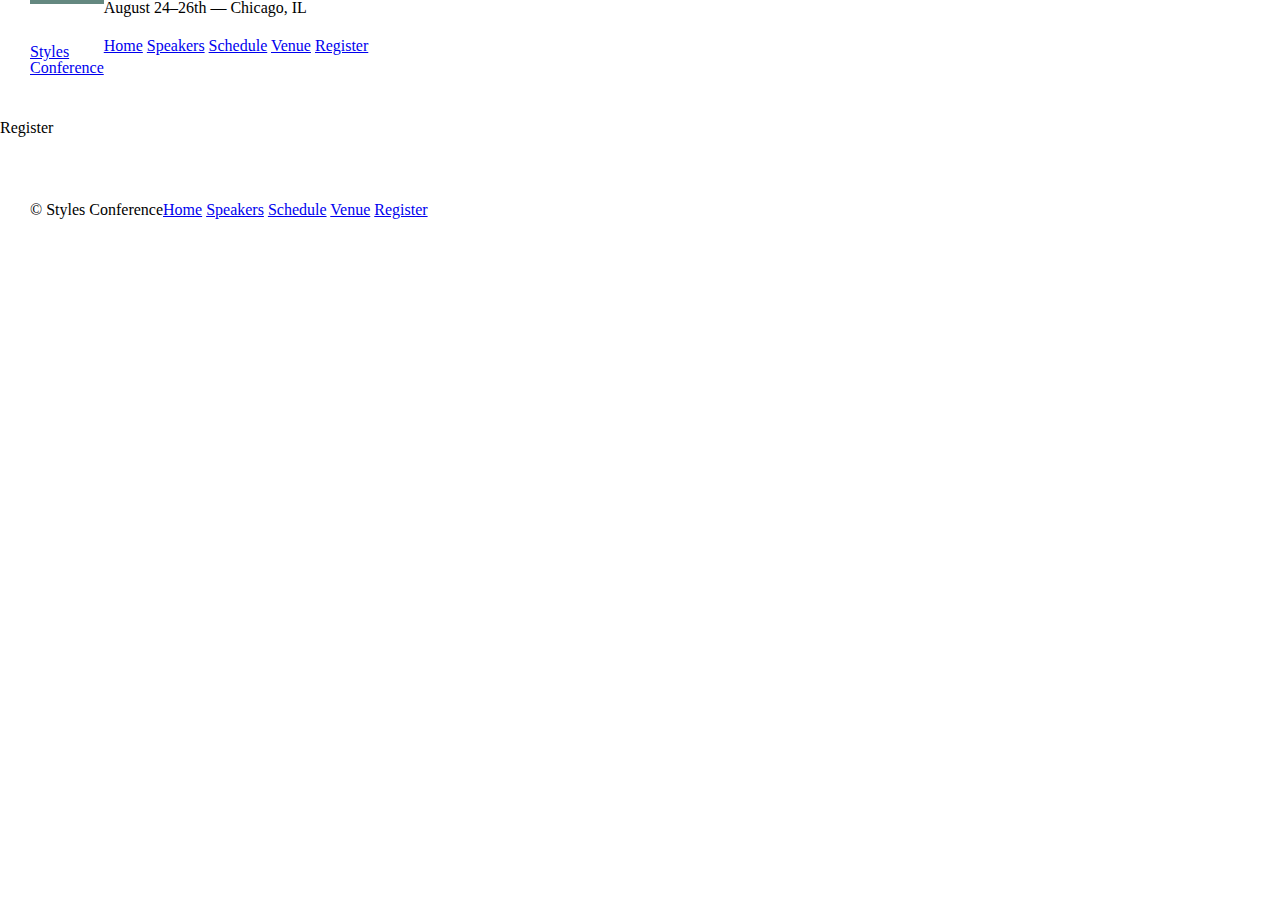
==== styles-conference/register.html @ e38dfde1 "Chapter 5: Floats" ====
<!DOCTYPE html>
<html lang = "en">

  <head>
    <meta charset = "utf-8">
    <link rel = "stylesheet" href = "assets/stylesheets/main.css">
    <title>Styles Conference</title>
  </head>

  <body>

    <!-- Header -->

    <header class = "container group">

      <h1 class = "logo">
        <a href = "index.html">Styles<br>Conference</a>
      </h1>

      <h3>August 24&ndash;26th &mdash; Chicago, IL</h3>

      <nav>
        <a href = "index.html">Home</a>
        <a href = "speakers.html">Speakers</a>
        <a href = "schedule.html">Schedule</a>
        <a href = "venue.html">Venue</a>
        <a href = "register.html">Register</a>
      </nav>

    </header>

    <!-- Main Content -->

    <h1>Register</h1>

    <!-- Footer -->

    <footer class = "primary-footer container group">

      <small>&copy; Styles Conference</small>

      <nav>
        <a href = "index.html">Home</a>
        <a href = "speakers.html">Speakers</a>
        <a href = "schedule.html">Schedule</a>
        <a href = "venue.html">Venue</a>
        <a href = "register.html">Register</a>
      </nav>

    </footer class = "containier">

    </body>
</html>
---- styles-conference/assets/stylesheets/main.css ----
/* http://meyerweb.com/eric/tools/css/reset/
   v2.0 | 20110126
   License: none (public domain)
*/

html, body, div, span, applet, object, iframe,
h1, h2, h3, h4, h5, h6, p, blockquote, pre,
a, abbr, acronym, address, big, cite, code,
del, dfn, em, img, ins, kbd, q, s, samp,
small, strike, strong, sub, sup, tt, var,
b, u, i, center,
dl, dt, dd, ol, ul, li,
fieldset, form, label, legend,
table, caption, tbody, tfoot, thead, tr, th, td,
article, aside, canvas, details, embed,
figure, figcaption, footer, header, hgroup,
menu, nav, output, ruby, section, summary,
time, mark, audio, video {
	margin: 0;
	padding: 0;
	border: 0;
	font-size: 100%;
	font: inherit;
	vertical-align: baseline;
}
/* HTML5 display-role reset for older browsers */
article, aside, details, figcaption, figure,
footer, header, hgroup, menu, nav, section {
	display: block;
}
body {
	line-height: 1;
}
ol, ul {
	list-style: none;
}
blockquote, q {
	quotes: none;
}
blockquote:before, blockquote:after,
q:before, q:after {
	content: '';
	content: none;
}
table {
	border-collapse: collapse;
	border-spacing: 0;
}

/*
 =================
 Grid
 =================
 */

*,
*:before,
*:after {
  -webkit-box-sizing: border-box;
      moz-box-sizing: border-box;
          box-sizing: border-box;
}

.container {
  width: 960px;
  padding-left: 30px;
  padding-right: 30px;
  margin: 0, auto;

}

/*
===================
Clearfix
===================
*/
.group:before,
.group:after {
  content: "";
  display: table;
}

.group:after {
  clear: both;
}

.group{
  clear: both;
  *zoom: 1;
}

/*
==================
Typography
==================
*/
h1, h3, h4, h5, p {
  margin-bottom: 22px;
}

/*
===================
Buttons
===================
*/
.btn {
  display: inline-block;
  border-radius: 5px;
  margin: 0;
}

.btn-alt {
  border: 1px solid #dfe2e5;
  padding: 10px 30px;
}

/*
====================
Home
====================
*/

.hero {
  padding: 22px 80px 66px 80px;
}


/*
=====================
Primary header
=====================
*/
.logo {
  border-top: 4px solid #648880;
  padding: 40px 0 22px 0;
  float: left;
}

/*
=====================
Primary footer
=====================
*/
.primary-footer {
  padding-top: 44px;
  padding-bottom: 44px;
}

.primary-footer small {
  float: left;
}
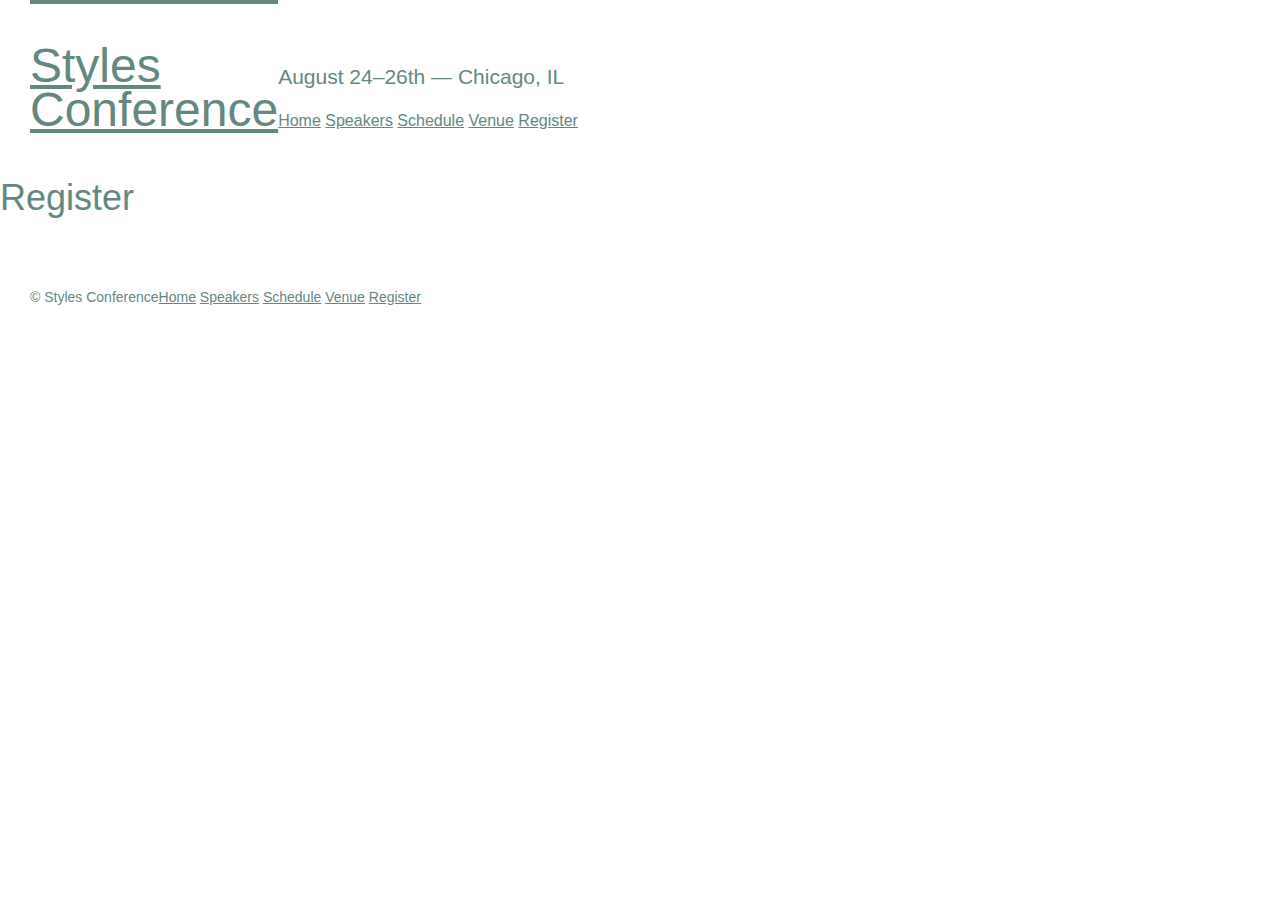
==== commit 2f7a04b0: "Chapter 6: Typography" ====
--- a/styles-conference/register.html
+++ b/styles-conference/register.html
@@ -17,7 +17,7 @@
         <a href = "index.html">Styles<br>Conference</a>
       </h1>
 
-      <h3>August 24&ndash;26th &mdash; Chicago, IL</h3>
+      <h3 class = "tagline">August 24&ndash;26th &mdash; Chicago, IL</h3>
 
       <nav>
         <a href = "index.html">Home</a>
--- a/styles-conference/assets/stylesheets/main.css
+++ b/styles-conference/assets/stylesheets/main.css
@@ -48,6 +48,17 @@
 }
 
 /*
+==================
+Custom Styles
+==================
+*/
+body {
+  color: #888;
+  font: 300 16px/22px "Open Sans", "Helvetica Neue", Helvetica, Arial, sans-serif;
+}
+
+
+/*
  =================
  Grid
  =================
@@ -62,11 +73,35 @@
 }
 
 .container {
-  width: 960px;
   padding-left: 30px;
   padding-right: 30px;
+}
+
+.container,
+.grid {
+  width: 960px;
   margin: 0, auto;
-
+}
+
+.col-1-3 {
+  width: 33%;
+}
+
+.col-2-3 {
+  width: 66%;
+}
+
+.col-1-3,
+.col-2-3 {
+  display: inline-block;
+  vertical-align: top;
+}
+
+.grid,
+.col-1-3,
+.col-2-3 {
+  padding-left: 15px;
+  padding-right: 15px;
 }
 
 /*
@@ -96,7 +131,59 @@
 */
 h1, h3, h4, h5, p {
   margin-bottom: 22px;
-}
+  color: #648880;
+}
+
+h1 {
+  font-size: 36px;
+  line-height: 44px;
+}
+
+h2 {
+  font-size: 24px;
+  line-height: 44px;
+}
+
+h3 {
+  font-size: 21px;
+}
+
+h4 {
+  font-size: 18px;
+}
+
+h5 {
+  color: #a9b2b9;
+  font-size: 14px;
+  font-weight: 400;
+}
+
+strong {
+  font-weight: 400;
+}
+
+cite, em {
+  font-style: italic;
+}
+
+/*
+====================
+Links
+====================
+*/
+
+a:hover {
+  color: #a9b2b9;
+}
+
+a {
+  color: #648880;
+}
+
+.teaser a:hover h3{
+  color: #a9b2b9;
+}
+
 
 /*
 ===================
@@ -122,8 +209,16 @@
 
 .hero {
   padding: 22px 80px 66px 80px;
-}
-
+  line-height: 44px;
+}
+
+.hero h2 {
+  font-size: 36px;
+}
+
+.hero p {
+  font-size: 24px;
+}
 
 /*
 =====================
@@ -134,6 +229,17 @@
   border-top: 4px solid #648880;
   padding: 40px 0 22px 0;
   float: left;
+  font-size: 48px;
+  line-height: 44px;
+}
+
+.tagline {
+  margin: 66px 0 22px 0;
+}
+
+.primary-nav {
+  font-size: 14px;
+  font-weight: 400;
 }
 
 /*
@@ -142,10 +248,13 @@
 =====================
 */
 .primary-footer {
+  color: #648880;
+  font-size: 14px;
   padding-top: 44px;
   padding-bottom: 44px;
 }
 
 .primary-footer small {
   float: left;
-}
+  font-weight: 400;
+}
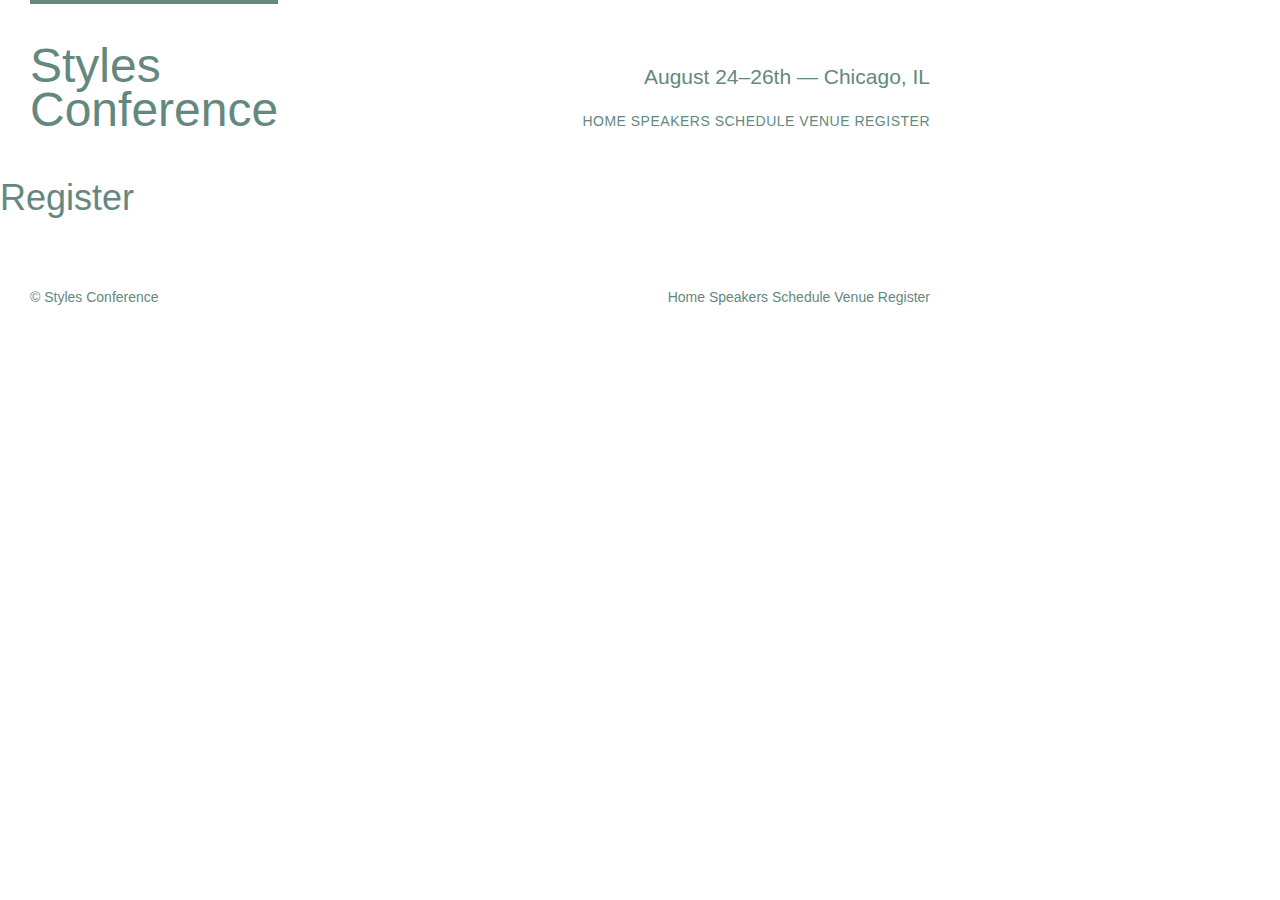
==== commit 406e6858: "Typography: sectond batch of practice" ====
--- a/styles-conference/register.html
+++ b/styles-conference/register.html
@@ -19,7 +19,7 @@
 
       <h3 class = "tagline">August 24&ndash;26th &mdash; Chicago, IL</h3>
 
-      <nav>
+      <nav class = "nav primary-nav">
         <a href = "index.html">Home</a>
         <a href = "speakers.html">Speakers</a>
         <a href = "schedule.html">Schedule</a>
@@ -39,7 +39,7 @@
 
       <small>&copy; Styles Conference</small>
 
-      <nav>
+      <nav class = "nav">
         <a href = "index.html">Home</a>
         <a href = "speakers.html">Speakers</a>
         <a href = "schedule.html">Schedule</a>
--- a/styles-conference/assets/stylesheets/main.css
+++ b/styles-conference/assets/stylesheets/main.css
@@ -156,6 +156,7 @@
   color: #a9b2b9;
   font-size: 14px;
   font-weight: 400;
+  text-transform: uppercase;
 }
 
 strong {
@@ -178,6 +179,11 @@
 
 a {
   color: #648880;
+  text-decoration: none;
+}
+
+p a {
+  border-bottom: 1px solid #dfe2e5;
 }
 
 .teaser a:hover h3{
@@ -210,6 +216,7 @@
 .hero {
   padding: 22px 80px 66px 80px;
   line-height: 44px;
+  text-align: center;
 }
 
 .hero h2 {
@@ -235,11 +242,14 @@
 
 .tagline {
   margin: 66px 0 22px 0;
+  text-align: right;
 }
 
 .primary-nav {
   font-size: 14px;
   font-weight: 400;
+  text-transform: uppercase;
+  letter-spacing: .5px;
 }
 
 /*
@@ -258,3 +268,12 @@
   float: left;
   font-weight: 400;
 }
+
+/*
+=====================
+Navigation
+=====================
+*/
+.nav {
+  text-align: right;
+}
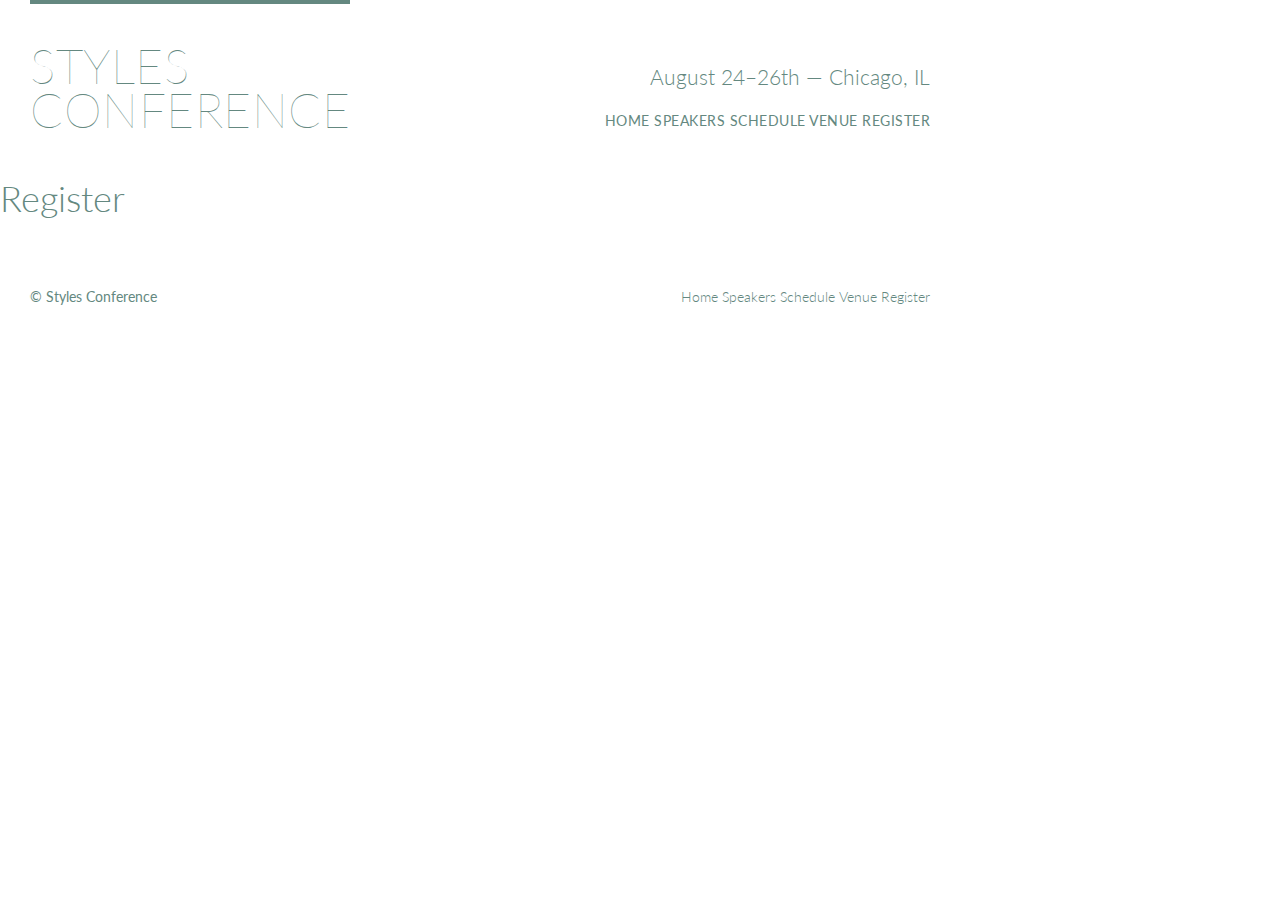
==== commit 63632c8a: "Typography: Last update" ====
--- a/styles-conference/register.html
+++ b/styles-conference/register.html
@@ -4,6 +4,7 @@
   <head>
     <meta charset = "utf-8">
     <link rel = "stylesheet" href = "assets/stylesheets/main.css">
+    <link href="https://fonts.googleapis.com/css?family=Lato:100,300,400" rel="stylesheet">
     <title>Styles Conference</title>
   </head>
 
--- a/styles-conference/assets/stylesheets/main.css
+++ b/styles-conference/assets/stylesheets/main.css
@@ -54,7 +54,7 @@
 */
 body {
   color: #888;
-  font: 300 16px/22px "Open Sans", "Helvetica Neue", Helvetica, Arial, sans-serif;
+  font: 300 16px/22px "Lato", "Open Sans", "Helvetica Neue", Helvetica, Arial, sans-serif;
 }
 
 
@@ -225,6 +225,7 @@
 
 .hero p {
   font-size: 24px;
+  font-weight: 100;
 }
 
 /*
@@ -238,6 +239,9 @@
   float: left;
   font-size: 48px;
   line-height: 44px;
+  text-transform: uppercase;
+  letter-spacing: .5px;
+  font-weight: 100;
 }
 
 .tagline {
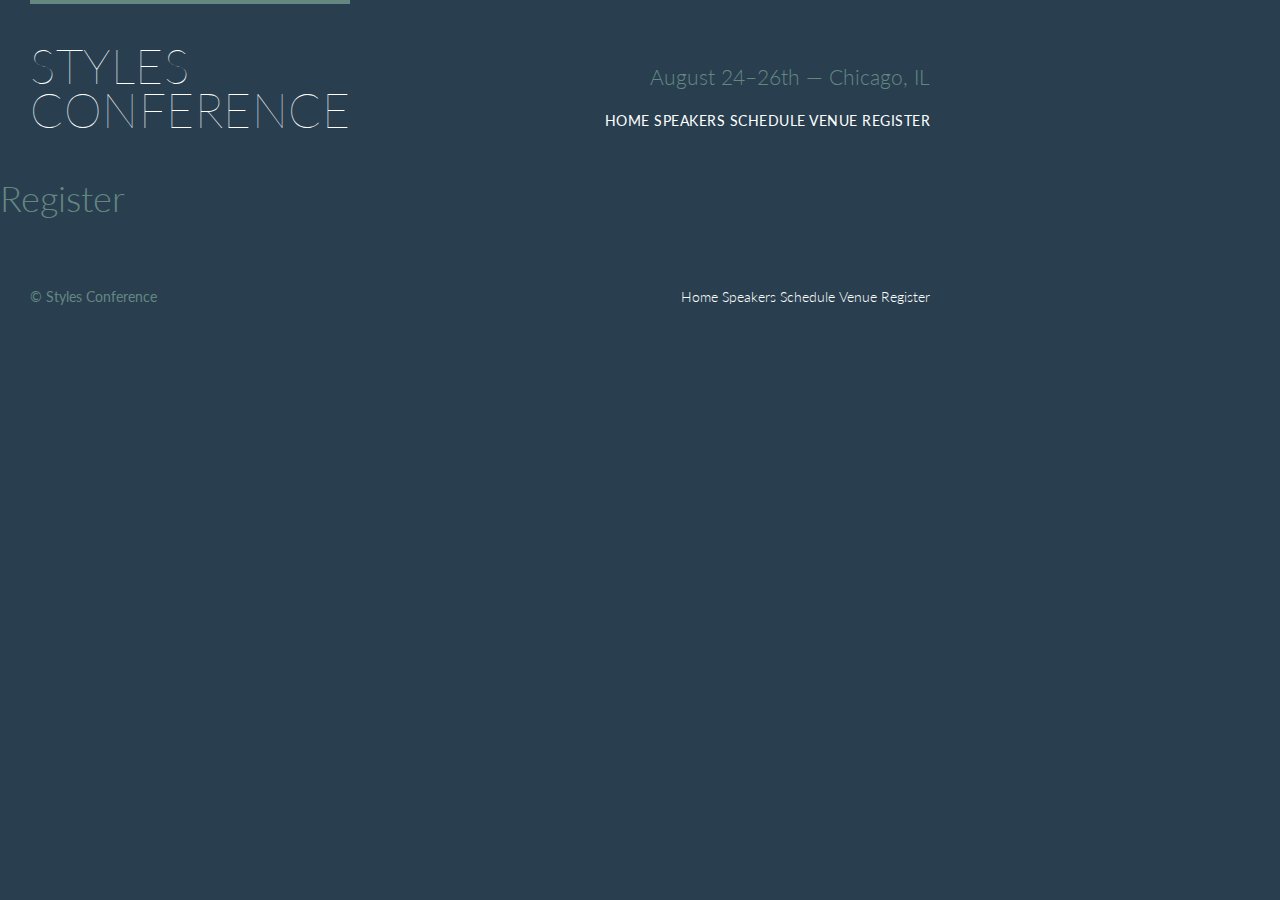
==== commit b038b25b: "Backgrounds: First Practice" ====
--- a/styles-conference/register.html
+++ b/styles-conference/register.html
@@ -12,7 +12,7 @@
 
     <!-- Header -->
 
-    <header class = "container group">
+    <header class = "primary-header container group">
 
       <h1 class = "logo">
         <a href = "index.html">Styles<br>Conference</a>
--- a/styles-conference/assets/stylesheets/main.css
+++ b/styles-conference/assets/stylesheets/main.css
@@ -55,6 +55,7 @@
 body {
   color: #888;
   font: 300 16px/22px "Lato", "Open Sans", "Helvetica Neue", Helvetica, Arial, sans-serif;
+  background: #293f50;
 }
 
 
@@ -125,6 +126,17 @@
 }
 
 /*
+===================
+Rows
+===================
+*/
+.rows {
+  background: #fff;
+  min-width: 960px;
+  padding: 66px 0 44px 0;
+}
+
+/*
 ==================
 Typography
 ==================
@@ -186,10 +198,20 @@
   border-bottom: 1px solid #dfe2e5;
 }
 
-.teaser a:hover h3{
+.teaser a:hover h3 {
   color: #a9b2b9;
 }
 
+.primary-header a,
+.primary-footer a {
+  color: #fff;
+}
+
+.primary-header a:hover,
+.primary-footer a:hover{
+  color: #648880;
+}
+
 
 /*
 ===================
@@ -197,14 +219,24 @@
 ===================
 */
 .btn {
+  color: #fff;
+  cursor: pointer;
+  font-weight: 400;
+  letter-spacing: .5px;
+  text-transform: uppercase;
   display: inline-block;
   border-radius: 5px;
   margin: 0;
 }
 
 .btn-alt {
-  border: 1px solid #dfe2e5;
+  border: 1px solid #fff;
   padding: 10px 30px;
+}
+
+.btn-alt:hover {
+  background: #fff;
+  color: #648880;
 }
 
 /*
@@ -214,9 +246,11 @@
 */
 
 .hero {
+
   padding: 22px 80px 66px 80px;
   line-height: 44px;
   text-align: center;
+  color: #648880;
 }
 
 .hero h2 {
@@ -224,6 +258,7 @@
 }
 
 .hero p {
+  color: #fff;
   font-size: 24px;
   font-weight: 100;
 }
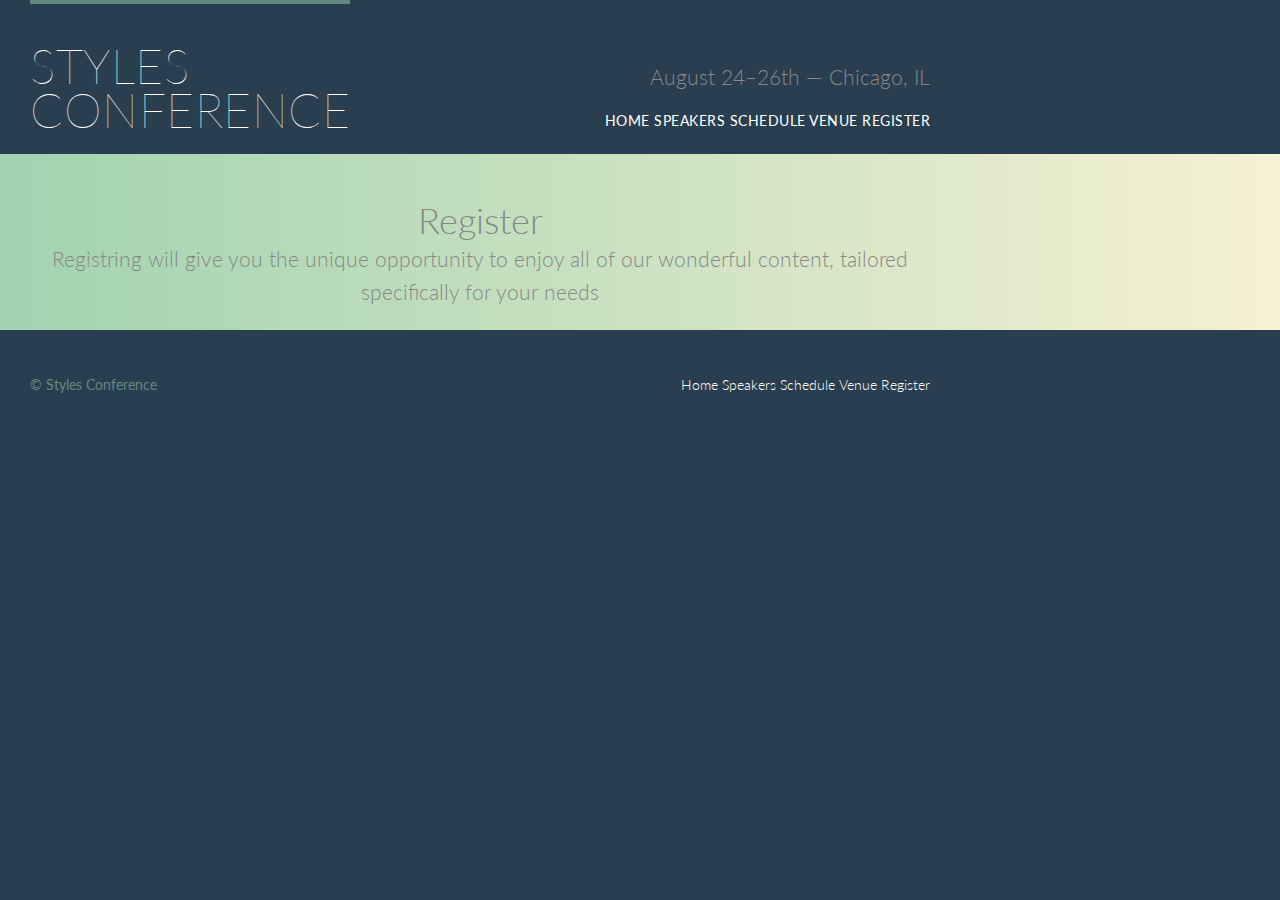
==== commit 5bd0c447: "Backgrounds: Second Practice" ====
--- a/styles-conference/register.html
+++ b/styles-conference/register.html
@@ -31,9 +31,14 @@
     </header>
 
     <!-- Main Content -->
+    <section class = "rows-alt">
+      <div class = "lead container">
 
-    <h1>Register</h1>
+        <h1>Register</h1>
+        <p>Registring will give you the unique opportunity to enjoy all of our wonderful content, tailored specifically for your needs</p>
 
+      </div>
+    </section>
     <!-- Footer -->
 
     <footer class = "primary-footer container group">
--- a/styles-conference/assets/stylesheets/main.css
+++ b/styles-conference/assets/stylesheets/main.css
@@ -132,8 +132,22 @@
 */
 .rows {
   background: #fff;
+  padding: 66px 0 44px 0;
+}
+
+.rows-alt {
   min-width: 960px;
-  padding: 66px 0 44px 0;
+}
+
+.rows-alt {
+  background: #cbe2c1;
+  background: -webkit-linear-gradient(to right, #a1d3b0, #f6f1d3);
+  background: -moz-linear-gradient(to right, #a1d3b0, #f6f1d3);
+  background: linear-gradient(to right, #a1d3b0, #f6f1d3);
+  padding: 44px 0 22px 0;
+ }
+
+
 }
 
 /*
@@ -178,6 +192,22 @@
 cite, em {
   font-style: italic;
 }
+
+/*
+====================
+Leads
+====================
+*/
+
+.lead {
+  text-align: center;
+}
+
+.lead p {
+  font-size: 21px;
+  line-height: 33px;
+}
+
 
 /*
 ====================
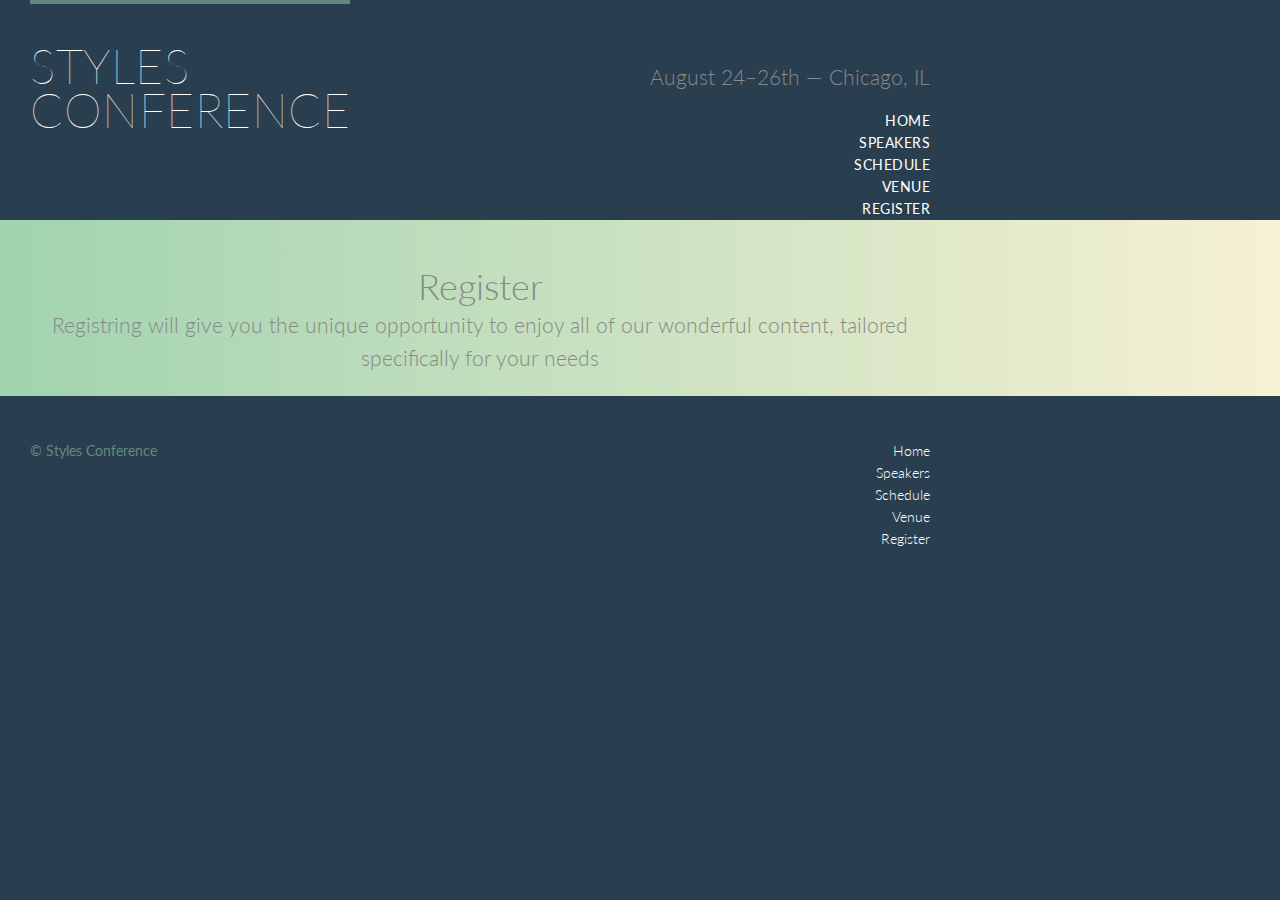
==== commit d3abb25d: "Chapter8: Creating Lists - Ex.1" ====
--- a/styles-conference/register.html
+++ b/styles-conference/register.html
@@ -21,11 +21,13 @@
       <h3 class = "tagline">August 24&ndash;26th &mdash; Chicago, IL</h3>
 
       <nav class = "nav primary-nav">
-        <a href = "index.html">Home</a>
-        <a href = "speakers.html">Speakers</a>
-        <a href = "schedule.html">Schedule</a>
-        <a href = "venue.html">Venue</a>
-        <a href = "register.html">Register</a>
+        <ul>
+          <li><a href = "index.html">Home</a></li><!--
+          --><li><a href = "speakers.html">Speakers</a></li><!--
+          --><li><a href = "schedule.html">Schedule</a></li><!--
+          --><li><a href = "venue.html">Venue</a></li><!--
+          --><li><a href = "register.html">Register</a></li>
+        </ul>
       </nav>
 
     </header>
@@ -46,11 +48,13 @@
       <small>&copy; Styles Conference</small>
 
       <nav class = "nav">
-        <a href = "index.html">Home</a>
-        <a href = "speakers.html">Speakers</a>
-        <a href = "schedule.html">Schedule</a>
-        <a href = "venue.html">Venue</a>
-        <a href = "register.html">Register</a>
+        <ul>
+          <li><a href = "index.html">Home</a></li><!--
+          --><li><a href = "speakers.html">Speakers</a></li><!--
+          --><li><a href = "schedule.html">Schedule</a></li><!--
+          --><li><a href = "venue.html">Venue</a></li><!--
+          --><li><a href = "register.html">Register</a></li>
+        </ul>
       </nav>
 
     </footer class = "containier">
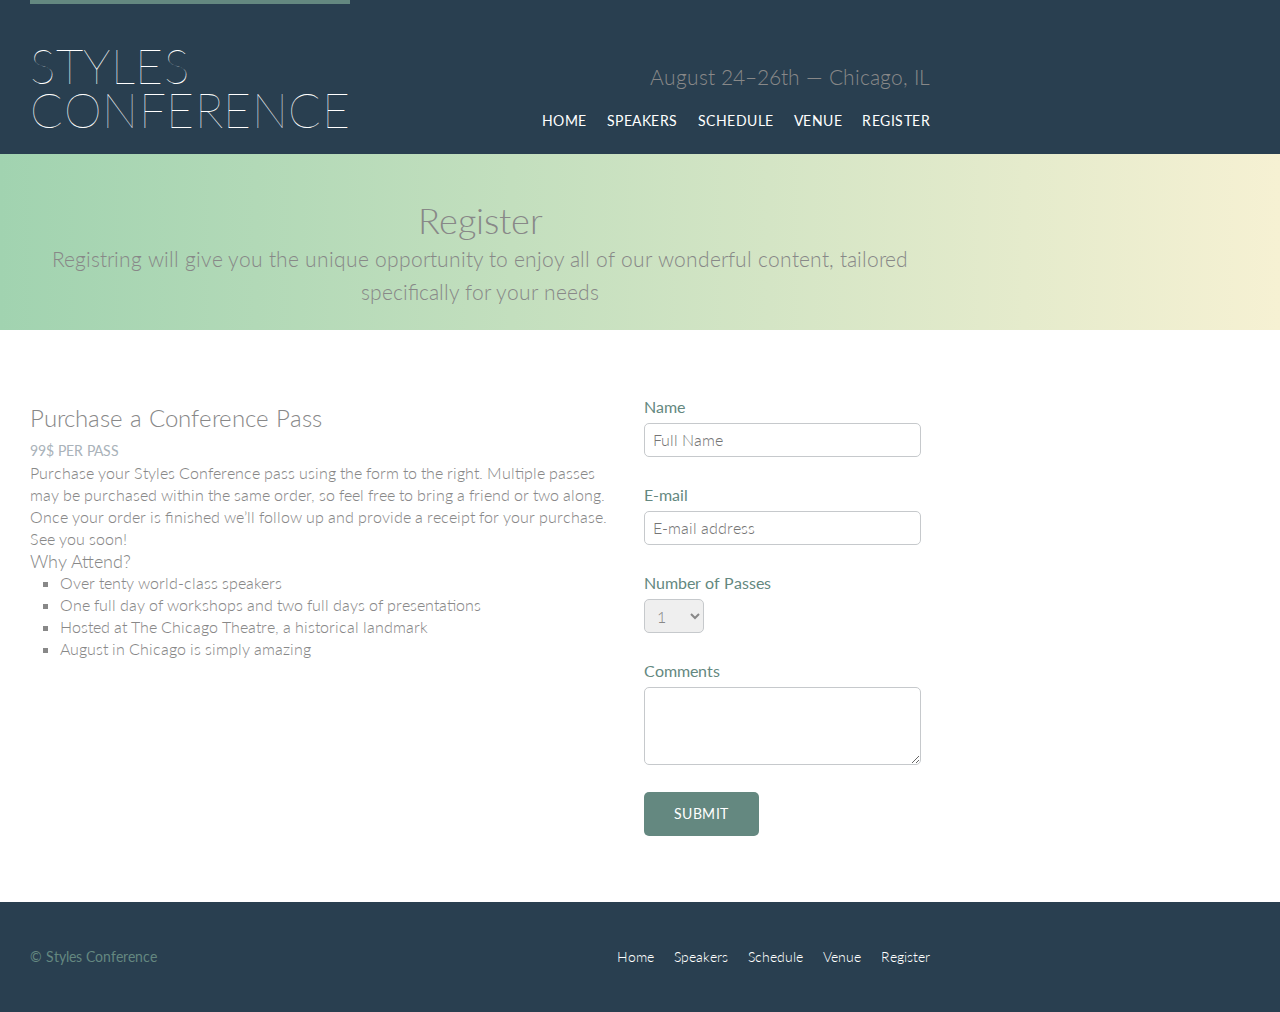
==== commit 7c778068: "Chapter 10: Building Forms" ====
--- a/styles-conference/register.html
+++ b/styles-conference/register.html
@@ -41,6 +41,67 @@
 
       </div>
     </section>
+
+    <section class = "rows">
+      <div class = "grid">
+
+        <section class= "col-2-3">
+          <h2>Purchase a Conference Pass</h2>
+          <h5>99$ per Pass</h5>
+
+          <p>Purchase your Styles Conference pass using the form to the right. Multiple passes may be purchased within the same order, so feel free to bring a friend or two along. Once your order is finished we&#8217;ll follow up and provide a receipt for your purchase. See you soon!</p>
+
+          <h4>Why Attend?</h4>
+
+          <ul class = "why-attend">
+            <li>Over tenty world-class speakers</li>
+            <li>One full day of workshops and two full days of presentations</li>
+            <li>Hosted at The Chicago Theatre, a historical landmark</li>
+            <li>August in Chicago is simply amazing</li>
+          </ul>
+
+
+        </section><!--
+
+        --><form class = "col-1-3" action = "3" method = "post">
+
+          <fieldset class = "register-group">
+
+            <label>
+              Name
+              <input type = "text" name = "name" placeholder = "Full Name" required>
+            </label>
+
+            <label>
+              E-mail
+              <input type = "email" name = "email" placeholder = "E-mail address" required>
+            </label>
+
+            <label>
+              Number of Passes
+              <select name = "quantity" required>
+                <option value = "1" selected>1</option>
+                <option value = "2">2</option>
+                <option value = "3">3</option>
+                <option value = "4">4</option>
+                <option value = "5">5</option>
+              </select>
+            </label>
+
+            <label>
+              Comments
+              <textarea name = "comments"></textarea>
+            </label>
+
+          </fieldset>
+
+          <input class = "btn btn-default" type = "submit" name = "submit" valuse = "Purchase">
+
+        </form>
+
+      </div>
+    </section>
+
     <!-- Footer -->
 
     <footer class = "primary-footer container group">
--- a/styles-conference/assets/stylesheets/main.css
+++ b/styles-conference/assets/stylesheets/main.css
@@ -269,6 +269,17 @@
   color: #648880;
 }
 
+.btn-default {
+  border: 0;
+  background: #648880;
+  padding: 11px 30px;
+  font-size: 14px;
+}
+
+.btn-default:hover {
+  background: #77a198;
+}
+
 /*
 ====================
 Home
@@ -346,3 +357,120 @@
 .nav {
   text-align: right;
 }
+
+.nav li {
+  display: inline-block;
+  margin: 0 10px;
+  vertical-align: top;
+}
+
+.nav li:last-child {
+  margin-right: 0;
+}
+
+/*
+=====================
+Speakers
+=====================
+*/
+
+.speaker-info {
+  border: 1px solid #dfe2e5;
+  border-radius: 5px;
+  margin-top: 88px;
+  padding-bottom: 22px;
+  text-align: center;
+}
+
+.speaker {
+  margin-bottom: 44px;
+}
+
+/*
+=====================
+Images
+=====================
+*/
+.teaser img {
+  border-radius: 5px;
+  display: block;
+  margin-bottom: 22px;
+  max-width: 100%;
+}
+
+.speaker-info img {
+  border-radius: 50%;
+  height: 130px;
+  margin: -66px 0 22px 0;
+  vertical-align: top;
+}
+
+/*
+=====================
+Venue
+=====================
+*/
+
+.venue-theatre {
+  margin-bottom: 66px;
+}
+
+.venue-hotel {
+  margin-bottom: 22px;
+}
+
+.venue-map {
+  height: 264px;
+}
+
+
+/*
+======================
+Register
+======================
+*/
+.why-attend {
+  list-style: square;
+  margin: 0 0 22px 30px;
+}
+
+form {
+  margin-bottom: 22px;
+}
+
+input,
+select,
+textarea {
+  font: 300 16px/22px "Lato", "Open Sans", "Helvetica Neue", Helvetica, Arial, sans-serif;
+}
+
+.register-group label {
+  color: #648880;
+  cursor: pointer;
+  font-weight: 400;
+}
+
+.register-group input,
+.register-group select,
+.register-group textarea {
+  border: 1px solid #c6c9cc;
+  border-radius: 5px;
+  color: #888;
+  display: block;
+  margin: 5px 0 27px 0;
+  padding: 5px 8px;
+}
+
+.register-group input,
+.register-group textarea {
+  width: 100%;
+}
+
+.register-group select {
+  height: 34px;
+  width: 60px;
+}
+
+.register-group textarea {
+  height: 78px;
+}
